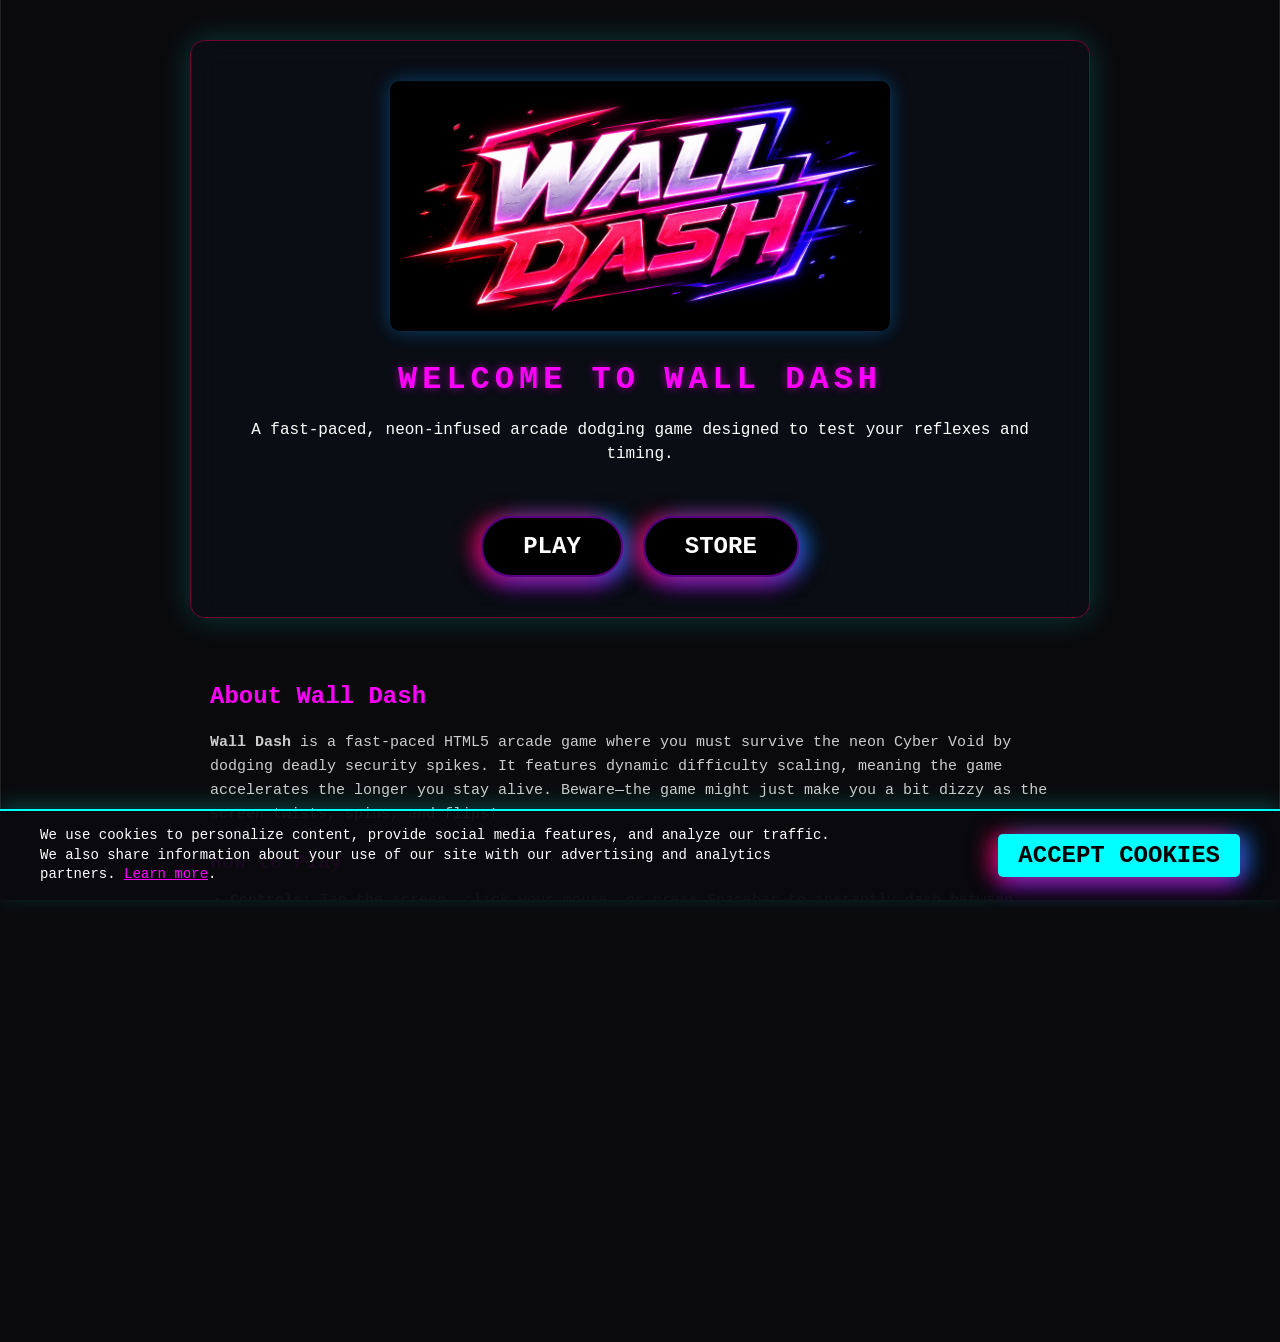
==== index.html @ 7ee09536 "Add Google AdSense ad block to index.html" ====
<!DOCTYPE html>
<html lang="en">
<head>
    <meta charset="UTF-8">
    <meta name="viewport" content="width=device-width, initial-scale=1.0, maximum-scale=1.0, user-scalable=no">
    <title>Wall Dash</title>
    <link rel="icon" type="image/jpeg" href="favicon.jpg">
    <link rel="stylesheet" href="style.css?v=30">
    
    <!-- Vercel Analytics (Vanilla HTML version) -->
    <script>
      window.va = window.va || function () { (window.vaq = window.vaq || []).push(arguments); };
    </script>
    <script defer src="/_vercel/insights/script.js"></script>

    <!-- Google AdSense Auto Ads -->
    <script async src="https://pagead2.googlesyndication.com/pagead/js/adsbygoogle.js?client=ca-pub-6859171401389344" crossorigin="anonymous"></script>
</head>
<body style="display: flex; flex-direction: column; width: 100vw; height: 100vh;">
    <!-- Top Mobile Ad Space -->
    <div class="ad-space-mobile top-ad">
        <ins class="adsbygoogle"
             style="display:block"
             data-ad-client="ca-pub-6859171401389344"
             data-ad-slot="6044152832"
             data-ad-format="auto"
             data-full-width-responsive="true"></ins>
        <script>(adsbygoogle = window.adsbygoogle || []).push({});</script>
    </div>

    <div class="desktop-main-layout" style="display: flex; flex: 1; width: 100%; justify-content: center;">
        <!-- Left Desktop Ads -->
        <div class="ad-space-desktop left-ad" style="flex: 1 1 0; min-width: 0; max-width: calc(50vw - 450px);">
            <ins class="adsbygoogle"
                 style="display:block"
                 data-ad-client="ca-pub-6859171401389344"
                 data-ad-slot="5414697527"
                 data-ad-format="auto"
                 data-full-width-responsive="true"></ins>
            <script>(adsbygoogle = window.adsbygoogle || []).push({});</script>
            
            <ins class="adsbygoogle"
                 style="display:block"
                 data-ad-client="ca-pub-6859171401389344"
                 data-ad-slot="2448522751"
                 data-ad-format="auto"
                 data-full-width-responsive="true"></ins>
            <script>(adsbygoogle = window.adsbygoogle || []).push({});</script>
        </div>

        <div id="landing-container" style="flex: 1 1 auto; width: 100%; display: flex; flex-direction: column; align-items: center; text-align: center; overflow-y: auto; padding: 40px 20px;">
            <div class="glass-panel" style="margin: 0 auto; max-width: 900px; padding: 40px; display: flex; flex-direction: column; align-items: center; border-radius: 15px; box-shadow: 0 0 30px rgba(0, 255, 255, 0.2);">
                <img src="logo.png?v=2" alt="Wall Dash Logo" style="max-width: 100%; height: auto; max-height: 250px; object-fit: contain; margin: 0 auto 30px auto; display: block; border-radius: 10px; box-shadow: 0 0 20px rgba(0, 150, 255, 0.4);">
                
                <h1 style="color: #ff00ff; font-size: 32px; margin-bottom: 20px; text-shadow: 0 0 10px rgba(255,0,255,0.5);">Welcome to Wall Dash</h1>
                
                <p style="color: #ffffff; font-size: 16px; margin-bottom: 30px; line-height: 1.5;">
                    A fast-paced, neon-infused arcade dodging game designed to test your reflexes and timing.
                </p>
                
                
    <div style="display: flex; gap: 20px; justify-content: center; margin-top: 20px;">
        <button onclick="window.location.href='game.html?v=2011'" style=" padding: 15px 40px; font-size: 24px; ">
                    Play
                </button>
        <button onclick="document.getElementById('store-modal').style.display='flex';" style=" padding: 15px 40px; font-size: 24px; " >
            STORE
        </button>
    </div>
    
            </div>

            <!-- Publisher Content Section for AdSense Policy Compliance -->
            <div id="publisher-content" style="max-width: 900px; margin: 40px auto; padding: 20px; font-family: 'Courier New', Courier, monospace; color: #a0a0b0; line-height: 1.6; text-align: left;">
                <h2 style="color: #ff00ff; margin-bottom: 15px; font-size: 24px;">About Wall Dash</h2>
                <p style="margin-bottom: 20px; font-size: 15px;">
                    <strong>Wall Dash</strong> is a fast-paced HTML5 arcade game where you must survive the neon Cyber Void by dodging deadly security spikes. It features dynamic difficulty scaling, meaning the game accelerates the longer you stay alive. Beware—the game might just make you a bit dizzy as the screen twists, spins, and flips!
                </p>

                <!-- Horizontal Ad Slot -->
                <script async src="https://pagead2.googlesyndication.com/pagead/js/adsbygoogle.js?client=ca-pub-6859171401389344" crossorigin="anonymous"></script>
                <!-- Homepage1 -->
                <ins class="adsbygoogle"
                     style="display:block"
                     data-ad-client="ca-pub-6859171401389344"
                     data-ad-slot="5961134612"
                     data-ad-format="auto"
                     data-full-width-responsive="true"></ins>
                <script>
                     (adsbygoogle = window.adsbygoogle || []).push({});
                </script>

                <h3 style="color: #ff00ff; margin-bottom: 10px; font-size: 20px;">How to Play</h3>
                <ul style="margin-left: 20px; margin-bottom: 20px; font-size: 15px;">
                    <li style="margin-bottom: 8px;"><strong>Controls:</strong> Tap the screen, click your mouse, or press Spacebar to instantly dash between walls.</li>
                    <li style="margin-bottom: 8px;"><strong>Scoring:</strong> Dodge spikes at the very last second to earn a "PERFECT" rating and boost your score multiplier.</li>
                    <li style="margin-bottom: 8px;"><strong>Obstacles:</strong> Watch out for the pink Corrupted Spirals (which spin your screen), the green Diamonds (which flip your screen 90 degrees), and the blue Spiral Diamonds (which reverse gravity).</li>
                    <li style="margin-bottom: 8px;"><strong>Cross-Platform:</strong> Play instantly in any mobile or desktop web browser.</li>
                </ul>
            </div>
        </div>
        
        <!-- Right Desktop Ads -->
        <div class="ad-space-desktop right-ad" style="flex: 1 1 0; min-width: 0; max-width: calc(50vw - 450px);">
            <ins class="adsbygoogle"
                 style="display:block"
                 data-ad-client="ca-pub-6859171401389344"
                 data-ad-slot="2448522751"
                 data-ad-format="auto"
                 data-full-width-responsive="true"></ins>
            <script>(adsbygoogle = window.adsbygoogle || []).push({});</script>
        </div>
    </div>
    
    <!-- Site Footer -->
    <footer class="site-footer" style="margin-top: auto; width: 100%; max-width: 800px; margin-left: auto; margin-right: auto; text-align: center;">
        <a href="index.html">Home</a>
        <a href="privacy.html">Privacy Policy</a>
        <a href="terms.html">Terms of Service</a>
        <a href="mailto:wayden2025@gmail.com">Contact Us</a>
        <p>&copy; 2026 Wall Dash. All rights reserved.</p>
    </footer>

    <div id="cookie-banner" class="cookie-banner">
        <p>We use cookies to personalize content, provide social media features, and analyze our traffic. We also share information about your use of our site with our advertising and analytics partners. <a href="privacy.html">Learn more</a>.</p>
        <button id="accept-cookies" class="cookie-btn">Accept Cookies</button>
    </div>

    <script>
        document.addEventListener("DOMContentLoaded", function() {
            if (!localStorage.getItem('cookiesAccepted')) {
                document.getElementById('cookie-banner').style.display = 'flex';
            }
            document.getElementById('accept-cookies').addEventListener('click', function() {
                localStorage.setItem('cookiesAccepted', 'true');
                document.getElementById('cookie-banner').style.display = 'none';
            });
        });
    </script>

    
    <!-- Store Modal -->
    <div id="store-modal" style="display: none; position: fixed; top: 0; left: 0; width: 100vw; height: 100vh; background: rgba(5,5,8,0.95); z-index: 10000; flex-direction: column; align-items: center; justify-content: flex-start; overflow-y: auto; font-family: 'Courier New', Courier, monospace; transition: background 0.5s ease; padding: 40px 0;">
        <!-- Close Button Top Right -->
        <button onclick="document.getElementById('store-modal').style.display='none';" style="position: absolute; top: 20px; right: 30px; padding: 10px 20px; font-size: 18px; " >CLOSE X</button>

        <!-- Title -->
        <img src="store_header.png" style="width: 90%; max-width: 600px; margin-bottom: 30px; filter: drop-shadow(0 0 10px #ff0055);">
        
        <div id="checkout-container" style="display: flex; flex-wrap: wrap; gap: 30px; justify-content: center; max-width: 1200px; padding: 0 20px; margin-bottom: 40px;">
            
            <!-- Card 1: Elite Core Bundle (Featured) -->
            <div style="background: rgba(20,20,30,0.8); border: 2px solid #0088ff; border-radius: 15px; padding: 40px; width: 100%; max-width: 710px; display: flex; flex-direction: column; align-items: center; box-shadow: 0 0 30px rgba(0,136,255,0.3);">
                <img src="store_title.png" style="width: 80%; margin-bottom: 30px; animation: rainbowGlow 3s linear infinite;">
                <div style="display: flex; flex-wrap: wrap; justify-content: center; gap: 15px; margin-bottom: 30px;">
                    <img src="premium_orb_10.png" style="width: 80px; height: 80px; filter: drop-shadow(0 0 5px #fff);">
                    <img src="premium_orb_11.png" style="width: 80px; height: 80px; filter: drop-shadow(0 0 5px #fff);">
                    <img src="premium_orb_12.png" style="width: 80px; height: 80px; filter: drop-shadow(0 0 5px #fff);">
                    <img src="premium_orb_13.png" style="width: 80px; height: 80px; filter: drop-shadow(0 0 5px #fff);">
                    <img src="premium_orb_14.png" style="width: 80px; height: 80px; filter: drop-shadow(0 0 5px #fff);">
                    <img src="premium_orb_15.png" style="width: 80px; height: 80px; filter: drop-shadow(0 0 5px #fff);">
                    <img src="premium_orb_16.png" style="width: 80px; height: 80px; filter: drop-shadow(0 0 5px #fff);">
                    <img src="premium_orb_17.png" style="width: 80px; height: 80px; filter: drop-shadow(0 0 5px #fff);">
                    <img src="premium_orb_18.png" style="width: 80px; height: 80px; filter: drop-shadow(0 0 5px #fff);">
                </div>
                <h3 style="color: #ff00ff; font-size: 32px; margin-bottom: 15px; text-align: center;">Elite Core Bundle</h3>
                <p style="color: #aaa; text-align: center; font-size: 20px; margin-bottom: 30px; line-height: 1.4;">Unlocks 9 exclusive high-velocity neon orb designs!</p>
                <button onclick="window.location.href='https://buy.stripe.com/test_5kQ00c2wtfkYcQHgS42wU00'" style="width: 100%; max-width: 400px; padding: 20px; font-size: 24px; margin-top: auto;" >
                    BUY $1.99
                </button>
            </div>

            <!-- Card 2: 1x Revive -->
            <div style="background: rgba(20,20,30,0.8); border: 2px solid #ff0055; border-radius: 15px; padding: 30px; width: 340px; display: flex; flex-direction: column; align-items: center; box-shadow: 0 0 20px rgba(255,0,85,0.2);">
                <img src="revive_logo.jpg" style="width: 180px; height: 180px; border-radius: 20px; margin-bottom: 20px; box-shadow: 0 0 20px #ff0055; object-fit: cover;">
                <h3 style="color: #ff0055; font-size: 28px; margin-bottom: 10px; text-align: center; text-shadow: 0 0 10px #ff0055;">1x Extra Life</h3>
                <p style="color: #aaa; text-align: center; margin-bottom: 20px; min-height: 40px; line-height: 1.4;">Resume playing exactly where you died.</p>
                <button onclick="window.location.href='https://buy.stripe.com/test_revive_1'" style="width: 100%; padding: 15px; font-size: 20px; margin-top: auto;" >
                    BUY $0.99
                </button>
            </div>

            <!-- Card 3: 3x Revive -->
            <div style="background: rgba(30,20,20,0.9); border: 3px solid #ffaa00; border-radius: 15px; padding: 30px; width: 340px; display: flex; flex-direction: column; align-items: center; box-shadow: 0 0 30px rgba(255,170,0,0.4); position: relative;">
                <div style="position: absolute; top: -15px; background: #ffaa00; color: #000; font-weight: bold; padding: 8px 20px; border-radius: 10px; font-size: 16px; box-shadow: 0 0 10px #ffaa00;">BEST VALUE</div>
                <img src="revive_logo.jpg" style="width: 180px; height: 180px; border-radius: 20px; margin-bottom: 20px; box-shadow: 0 0 30px #ffaa00; object-fit: cover;">
                <h3 style="color: #ffaa00; font-size: 28px; margin-bottom: 10px; text-align: center; text-shadow: 0 0 10px #ffaa00;">3x Extra Lives</h3>
                <p style="color: #aaa; text-align: center; margin-bottom: 20px; min-height: 40px; line-height: 1.4;">Stack up on revives to beat your high score!</p>
                <button onclick="window.location.href='https://buy.stripe.com/test_revive_3'" style="width: 100%; padding: 15px; font-size: 20px; margin-top: auto;" >
                    BUY $1.99
                </button>
            </div>
            
        </div>

        <div id="processing-msg" style="display: none; color: #ff00ff; font-size: 24px; text-shadow: 0 0 15px #0088ff; margin-top: 40px; text-align: center;">
            Processing secure transaction...
        </div>
        <div id="success-msg" style="display: none; color: #22ff22; font-size: 28px; text-shadow: 0 0 15px #22ff22; margin-top: 40px; font-weight: bold; text-align: center;">
            PURCHASE SUCCESSFUL!<br><span style="font-size: 18px; color: #ccc;">Close the store to resume playing.</span>
        </div>
    </div>

    <script>
        document.addEventListener("DOMContentLoaded", function() {
            // Check if user just returned from a successful Stripe checkout
            const urlParams = new URLSearchParams(window.location.search);
            
            // 1. Check for bundle unlock
            if (urlParams.get('success') === 'true') {
                localStorage.setItem('premiumBundleUnlocked', 'true');
                document.getElementById('store-modal').style.display = 'flex';
                document.getElementById('checkout-container').style.display = 'none';
                const sm = document.getElementById('success-msg');
                if(sm) {
                    sm.innerHTML = `PURCHASE SUCCESSFUL!<br><span style="font-size: 18px; color: #ccc;">Elite Core Bundle Unlocked. Close the store to resume playing.</span>`;
                    sm.style.display = 'block';
                }
                
                // Remove the query parameter to clean up the URL
                window.history.replaceState({}, document.title, window.location.pathname);
            }
            
            // 2. Check for revive purchase
            const reviveSuccess = urlParams.get('revive_success');
            if (reviveSuccess) {
                let currentRevives = parseInt(localStorage.getItem('revivesLeft')) || 0;
                const count = parseInt(reviveSuccess);
                if (!isNaN(count)) {
                    localStorage.setItem('revivesLeft', (currentRevives + count).toString());
                    document.getElementById('store-modal').style.display = 'flex';
                    const cm = document.getElementById('checkout-container');
                    if(cm) cm.style.display = 'none';
                    const sm = document.getElementById('success-msg');
                    if(sm) {
                        sm.innerHTML = `PURCHASE SUCCESSFUL!<br><span style="font-size: 18px; color: #ccc;">+${count} Revives added to your account! Close the store to resume playing.</span>`;
                        sm.style.display = 'block';
                    }
                }
                window.history.replaceState({}, document.title, window.location.pathname);
            }
        });
    </script>
</body>

</html>
---- style.css ----
:root {
    --bg-color: #0a0a0c;
    --lane-color: rgba(255, 255, 255, 0.05);
    --lane-divider: rgba(0, 255, 255, 0.3);
    --player-color: #ff00ff;
    --player-glow: 0 0 15px #ff0055, 0 0 30px #0088ff;
    --obstacle-color: #ff0055;
    --obstacle-glow: 0 0 15px #ff0055;
    --text-color: #ffffff;
    --perfect-color: #ffff00;
}

* {
    box-sizing: border-box;
    margin: 0;
    padding: 0;
    user-select: none;
    -webkit-user-select: none;
    touch-action: manipulation;
}

body, html {
    width: 100%;
    height: 100%;
    overflow-x: hidden;
    overflow-y: auto;
    background-color: var(--bg-color);
    font-family: 'Courier New', Courier, monospace;
    color: var(--text-color);
}

#game-container {
    position: relative;
    width: 100%;
    height: 100%;
    max-width: 600px;
    margin: 0 auto;
    background-color: #050508;
    overflow: hidden;
    box-shadow: 0 0 50px rgba(0,0,0,0.8);
}

#game-canvas {
    display: block;
    width: 100%;
    height: 100%;
}

/* UI Layer */
#ui-layer {
    position: absolute;
    top: 0;
    left: 0;
    width: 100%;
    height: 100%;
    pointer-events: none;
}

#score-display {
    position: absolute;
    top: 20px;
    right: 20px;
    font-size: 32px;
    font-weight: bold;
    text-shadow: 0 0 10px #fff;
    z-index: 10;
}

#combo-display {
    position: absolute;
    top: 60px;
    right: 20px;
    font-size: 24px;
    color: var(--player-color);
    text-shadow: var(--player-glow);
    font-weight: bold;
    z-index: 10;
    transition: transform 0.1s ease-out;
}

#combo-display.pop {
    transform: scale(1.5);
}

#perfect-text {
    position: absolute;
    top: 30%;
    width: 100%;
    text-align: center;
    font-size: 48px;
    font-weight: bold;
    color: var(--perfect-color);
    text-shadow: 0 0 20px var(--perfect-color);
    opacity: 0;
    animation: perfectAnim 0.5s ease-out forwards;
}

@keyframes perfectAnim {
    0% { transform: scale(0.5); opacity: 1; }
    50% { transform: scale(1.2); opacity: 1; }
    100% { transform: scale(1.5); opacity: 0; }
}

/* Screens */
#game-over-screen, #start-screen, #win-screen {
    position: absolute;
    top: 0;
    left: 0;
    width: 100%;
    height: 100%;
    display: flex;
    flex-direction: column;
    justify-content: center;
    align-items: center;
    background: rgba(0, 0, 0, 0.4);
    z-index: 20;
}

#game-over-screen {
    background: #000;
}

#game-over-screen .glass-panel {
    background: transparent;
    border: none;
    box-shadow: none;
    backdrop-filter: none;
    -webkit-backdrop-filter: none;
}

.glass-panel {
    background: rgba(10, 15, 25, 0.6);
    backdrop-filter: blur(15px);
    -webkit-backdrop-filter: blur(15px);
    border: 1px solid rgba(255, 0, 85, 0.4);
    border-radius: 20px;
    padding: 40px 30px;
    box-shadow: 0 0 30px rgba(0, 136, 255, 0.15), inset 0 0 20px rgba(255, 0, 85, 0.1);
    display: flex;
    flex-direction: column;
    align-items: center;
    max-width: 90%;
    text-align: center;
    animation: glassIn 0.4s cubic-bezier(0.175, 0.885, 0.32, 1.275) forwards;
}

@keyframes glassIn {
    0% { transform: scale(0.8); opacity: 0; }
    100% { transform: scale(1); opacity: 1; }
}

h1 {
    font-size: 48px;
    margin-bottom: 20px;
    text-transform: uppercase;
    letter-spacing: 5px;
    text-shadow: var(--player-glow);
    text-align: center;
}

#game-over-screen h1 {
    color: var(--obstacle-color);
    text-shadow: var(--obstacle-glow);
}

.stats {
    font-size: 24px;
    margin-bottom: 40px;
    text-align: center;
    line-height: 1.5;
}

button {
    padding: 15px 40px;
    font-size: 24px;
    font-family: inherit;
    font-weight: bold;
    color: white;
    background-color: black;
    border: 2px solid rgba(170, 0, 255, 0.5);
    border-radius: 30px;
    cursor: pointer;
    box-shadow: -10px 0 20px rgba(255, 0, 85, 0.6), 10px 0 20px rgba(0, 136, 255, 0.6), 0 10px 20px rgba(170, 0, 255, 0.6);
    transition: transform 0.2s, box-shadow 0.2s, background-color 0.2s, color 0.2s;
    text-transform: uppercase;
}

button:hover {
    transform: scale(1.05);
    background-color: rgba(170, 0, 255, 0.1);
    box-shadow: -12px 0 25px rgba(255, 0, 85, 0.8), 12px 0 25px rgba(0, 136, 255, 0.8), 0 12px 25px rgba(170, 0, 255, 0.8), inset 0 0 15px rgba(170, 0, 255, 0.4);
}

button:active {
    transform: scale(0.95);
}

p {
    font-size: 18px;
    margin-bottom: 10px;
    color: #ccc;
}

.hidden {
    display: none !important;
}

/* Shake effect for game container */
@keyframes shake {
    0% { transform: translate(1px, 1px) rotate(0deg); }
    10% { transform: translate(-1px, -2px) rotate(-1deg); }
    20% { transform: translate(-3px, 0px) rotate(1deg); }
    30% { transform: translate(3px, 2px) rotate(0deg); }
    40% { transform: translate(1px, -1px) rotate(1deg); }
    50% { transform: translate(-1px, 2px) rotate(-1deg); }
    60% { transform: translate(-3px, 1px) rotate(0deg); }
    70% { transform: translate(3px, 1px) rotate(-1deg); }
    80% { transform: translate(-1px, -1px) rotate(1deg); }
    90% { transform: translate(1px, 2px) rotate(0deg); }
    100% { transform: translate(1px, -2px) rotate(-1deg); }
}

.shake {
    animation: shake 0.3s cubic-bezier(.36,.07,.19,.97) both;
}

/* Mobile Ad Spaces */
.ad-space-mobile {
    display: flex;
    justify-content: center;
    align-items: center;
    background: #0f0f15;
    height: 70px;
    flex-shrink: 0;
    border-top: 1px solid #222;
    border-bottom: 1px solid #222;
}

.top-ad {
    border-top: none;
}

.bottom-ad {
    border-bottom: none;
}

.ad-placeholder-mobile {
    width: 320px;
    height: 50px;
    background: #1a1a24;
    border: 1px dashed #444;
    color: #666;
    display: flex;
    justify-content: center;
    align-items: center;
    text-align: center;
    font-size: 12px;
}

/* Hide mobile ads on desktop */
@media (min-width: 1000px) {
    .ad-space-mobile {
        display: none;
    }
}

/* Desktop Ad Spaces */
.ad-space-desktop {
    display: none;
    flex: 1;
    flex-direction: column;
    justify-content: space-evenly;
    align-items: center;
    background: #0f0f15;
}
.left-ad { border-right: 1px solid #222; }
.right-ad { border-left: 1px solid #222; }

.ad-placeholder-desktop {
    background: #1a1a24;
    border: 1px dashed #444;
    color: #666;
    display: flex;
    justify-content: center;
    align-items: center;
    text-align: center;
    font-size: 12px;
}
.ad-placeholder-desktop:nth-child(1) { width: 160px; height: 600px; }
.ad-placeholder-desktop:nth-child(2) { width: 300px; height: 250px; }

/* Show desktop ads on screens wider than 1000px */
@media (min-width: 1000px) {
    .ad-space-desktop {
        display: flex;
    }
}

/* Footer and Policy Styles */
.site-footer {
    width: 100%;
    padding: 20px 0;
    margin-top: 40px;
    border-top: 1px solid rgba(0, 255, 255, 0.2);
    display: flex;
    justify-content: center;
    flex-wrap: wrap;
    gap: 20px;
    font-family: 'Courier New', Courier, monospace;
    font-size: 14px;
}
.site-footer a {
    color: #ff0055;
    text-decoration: none;
    transition: color 0.2s;
}
.site-footer a:hover {
    color: #ff00ff;
    text-shadow: 0 0 5px rgba(255,0,255,0.5);
}
.site-footer p {
    width: 100%;
    text-align: center;
    color: #666;
    margin-top: 10px;
}

/* Cookie Banner */
.cookie-banner {
    display: none; /* Flex when active */
    position: fixed;
    bottom: 0;
    left: 0;
    width: 100%;
    background: rgba(10, 10, 15, 0.95);
    border-top: 2px solid #00ffff;
    padding: 15px 20px;
    box-shadow: 0 -5px 20px rgba(0, 255, 255, 0.2);
    z-index: 9999;
    flex-direction: column;
    align-items: center;
    justify-content: space-between;
    font-family: 'Courier New', Courier, monospace;
    text-align: center;
}
@media (min-width: 768px) {
    .cookie-banner {
        flex-direction: row;
        text-align: left;
        padding: 15px 40px;
    }
}
.cookie-banner p {
    color: #fff;
    margin: 0 0 10px 0;
    font-size: 14px;
    line-height: 1.4;
    max-width: 800px;
}
@media (min-width: 768px) {
    .cookie-banner p {
        margin: 0 20px 0 0;
    }
}
.cookie-banner a {
    color: #ff00ff;
    text-decoration: underline;
}
.cookie-btn {
    background: #00ffff;
    color: #000;
    border: none;
    padding: 8px 20px;
    font-weight: bold;
    border-radius: 5px;
    cursor: pointer;
    white-space: nowrap;
    transition: background 0.2s;
}
.cookie-btn:hover {
    background: #fff;
}
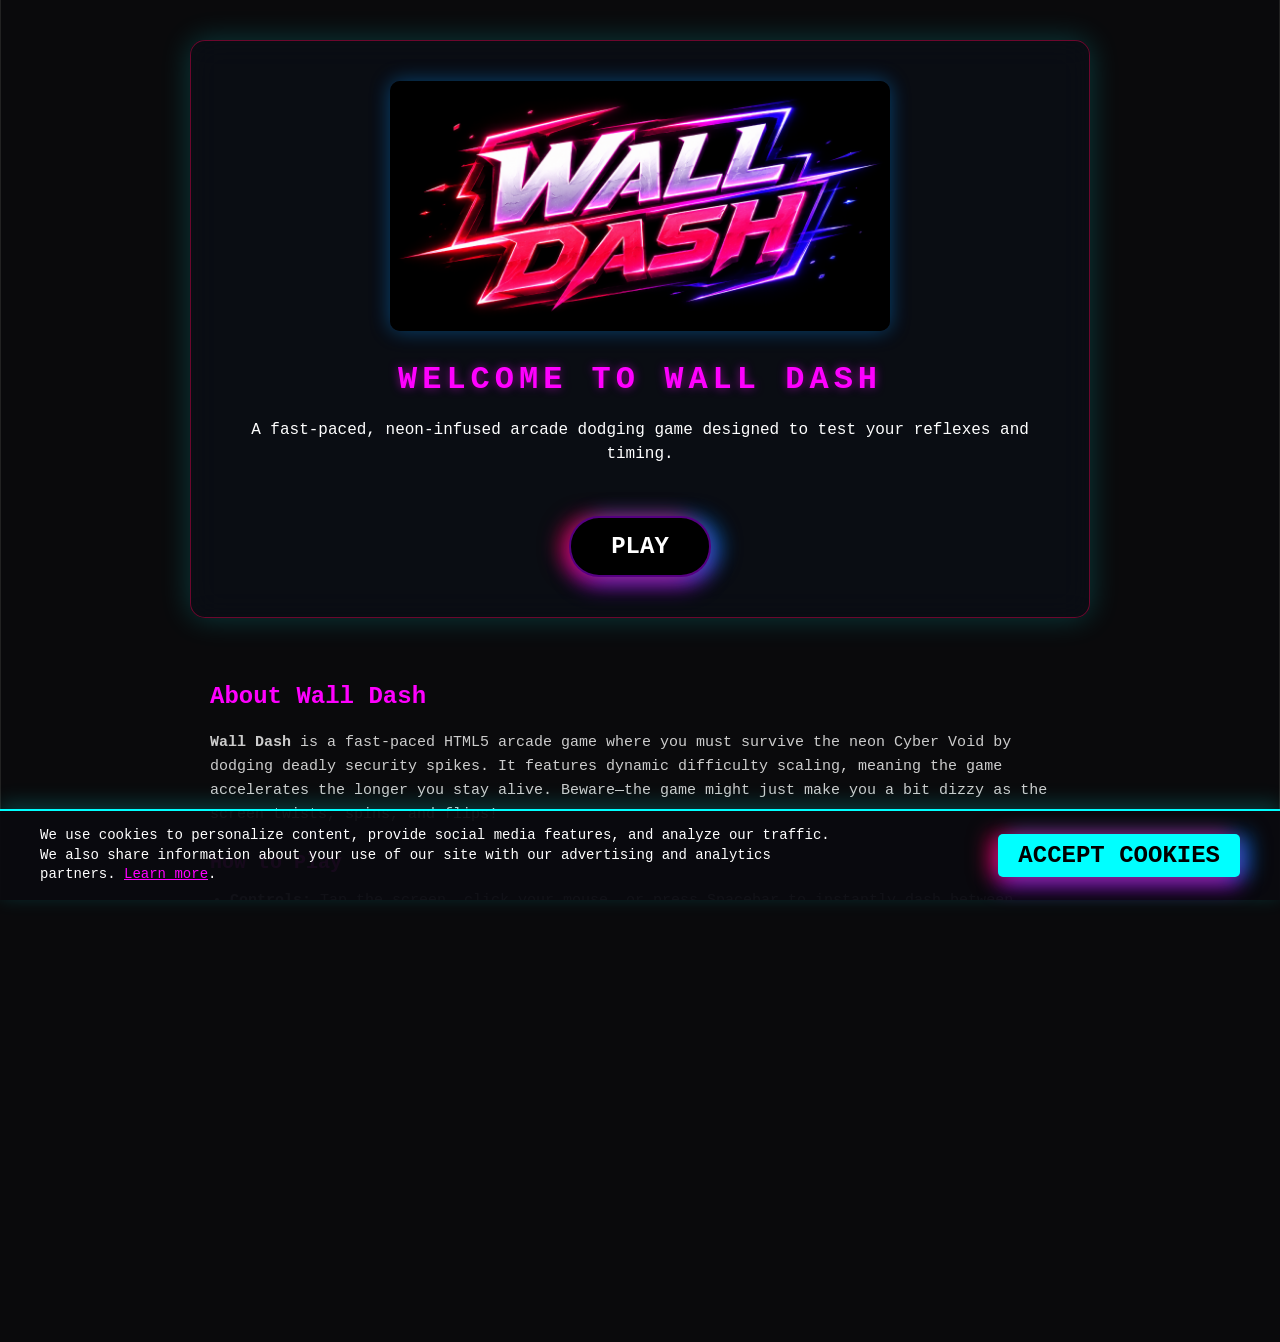
==== commit aa8c3891: "Hide store buttons and replace with home buttons for now" ====
--- a/index.html
+++ b/index.html
@@ -5,7 +5,7 @@
     <meta name="viewport" content="width=device-width, initial-scale=1.0, maximum-scale=1.0, user-scalable=no">
     <title>Wall Dash</title>
     <link rel="icon" type="image/jpeg" href="favicon.jpg">
-    <link rel="stylesheet" href="style.css?v=30">
+    <link rel="stylesheet" href="style.css?v=31">
     
     <!-- Vercel Analytics (Vanilla HTML version) -->
     <script>
@@ -60,12 +60,12 @@
                 
                 
     <div style="display: flex; gap: 20px; justify-content: center; margin-top: 20px;">
-        <button onclick="window.location.href='game.html?v=2011'" style=" padding: 15px 40px; font-size: 24px; ">
+        <button onclick="window.location.href='game.html?v=2015'" style=" padding: 15px 40px; font-size: 24px; ">
                     Play
                 </button>
-        <button onclick="document.getElementById('store-modal').style.display='flex';" style=" padding: 15px 40px; font-size: 24px; " >
+        <!-- <button onclick="document.getElementById('store-modal').style.display='flex';" style=" padding: 15px 40px; font-size: 24px; " >
             STORE
-        </button>
+        </button> -->
     </div>
     
             </div>
@@ -77,18 +77,20 @@
                     <strong>Wall Dash</strong> is a fast-paced HTML5 arcade game where you must survive the neon Cyber Void by dodging deadly security spikes. It features dynamic difficulty scaling, meaning the game accelerates the longer you stay alive. Beware—the game might just make you a bit dizzy as the screen twists, spins, and flips!
                 </p>
 
-                <!-- Horizontal Ad Slot -->
-                <script async src="https://pagead2.googlesyndication.com/pagead/js/adsbygoogle.js?client=ca-pub-6859171401389344" crossorigin="anonymous"></script>
-                <!-- Homepage1 -->
-                <ins class="adsbygoogle"
-                     style="display:block"
-                     data-ad-client="ca-pub-6859171401389344"
-                     data-ad-slot="5961134612"
-                     data-ad-format="auto"
-                     data-full-width-responsive="true"></ins>
-                <script>
-                     (adsbygoogle = window.adsbygoogle || []).push({});
-                </script>
+                <!-- Horizontal Ad Slot (Desktop Only) -->
+                <div class="desktop-only-ad">
+                    <script async src="https://pagead2.googlesyndication.com/pagead/js/adsbygoogle.js?client=ca-pub-6859171401389344" crossorigin="anonymous"></script>
+                    <!-- Homepage1 -->
+                    <ins class="adsbygoogle"
+                         style="display:block"
+                         data-ad-client="ca-pub-6859171401389344"
+                         data-ad-slot="5961134612"
+                         data-ad-format="auto"
+                         data-full-width-responsive="true"></ins>
+                    <script>
+                         (adsbygoogle = window.adsbygoogle || []).push({});
+                    </script>
+                </div>
 
                 <h3 style="color: #ff00ff; margin-bottom: 10px; font-size: 20px;">How to Play</h3>
                 <ul style="margin-left: 20px; margin-bottom: 20px; font-size: 15px;">
@@ -117,7 +119,7 @@
         <a href="index.html">Home</a>
         <a href="privacy.html">Privacy Policy</a>
         <a href="terms.html">Terms of Service</a>
-        <a href="mailto:wayden2025@gmail.com">Contact Us</a>
+        <a href="contact.html">Give Feedback / Contact Us</a>
         <p>&copy; 2026 Wall Dash. All rights reserved.</p>
     </footer>
 
--- a/style.css
+++ b/style.css
@@ -380,3 +380,12 @@
 .cookie-btn:hover {
     background: #fff;
 }
+
+.desktop-only-ad {
+    display: none;
+}
+@media (min-width: 768px) {
+    .desktop-only-ad {
+        display: block;
+    }
+}
